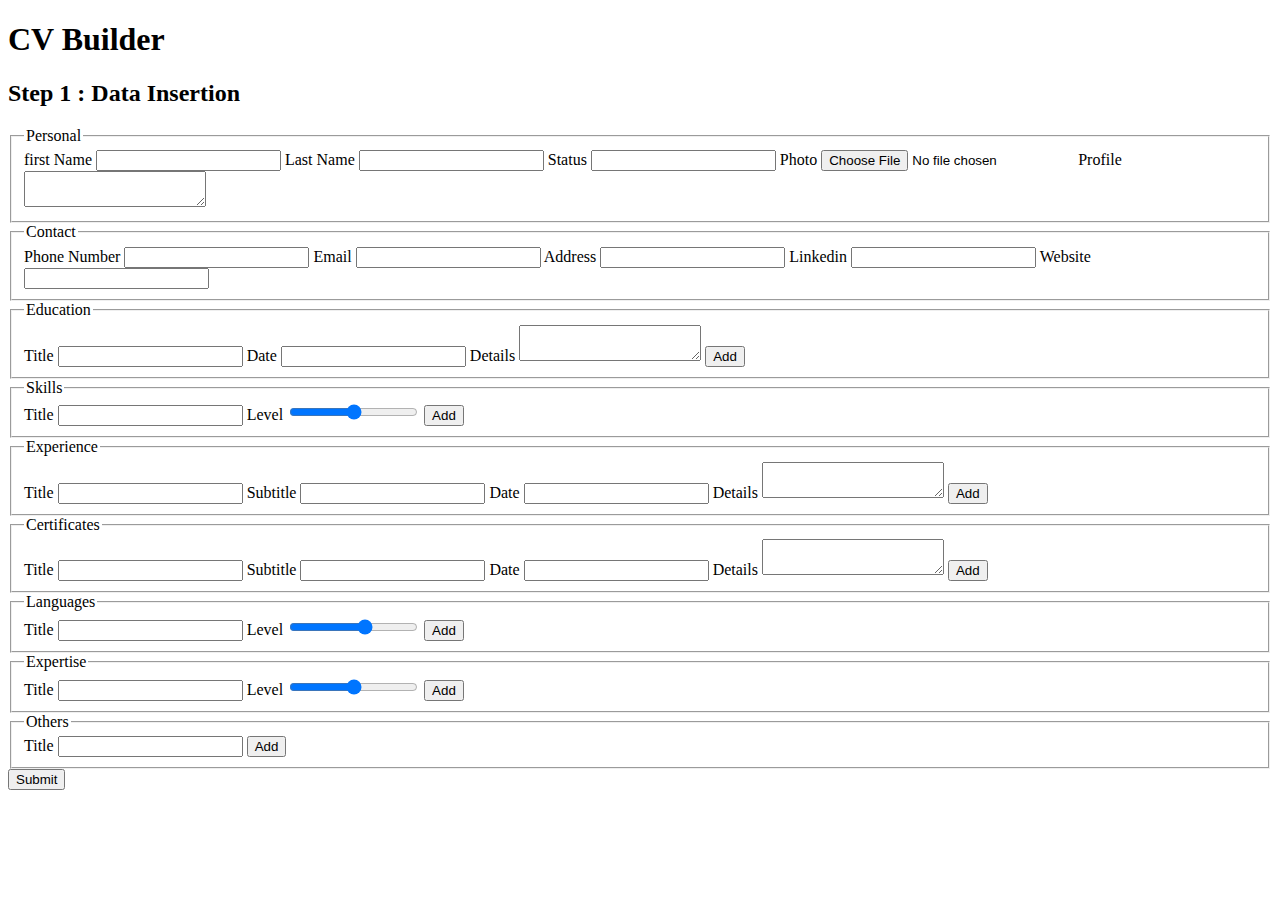
==== index.html @ c17a13ec "first files commit" ====
<!DOCTYPE html>
<html lang="en">
<head>
  <meta charset="UTF-8">
  <meta name="viewport" content="width=device-width, initial-scale=1.0">
  <link rel="stylesheet" href="style/index.css">
  <title>CV Builder</title>
</head>
<body>
  <h1>CV Builder</h1>
  <h2>Step 1 : Data Insertion</h2>

  <script src="system/form.js"></script>

  <form id="data">

    <fieldset>

      <legend>Personal</legend>

      <label for="first-name">first Name</label>
      <input type="text" id="first-name" name="first-name" required>

      <label for="last-name">Last Name</label>
      <input type="text" id="last-name" name="last-name" required>

      <label for="status">Status</label>
      <input type="text" id="status" name="status">

      <label for="photo">Photo</label>
      <input type="file" id="photo" name="photo" accept="image/*">

      <label for="profile">Profile</label>
      <textarea name="profile" id="profile"></textarea>

    </fieldset>

    <fieldset>

      <legend>Contact</legend>

      <label for="phone">Phone Number</label>
      <input type="tel" id="phone" name="phone" required>

      <label for="email">Email</label>
      <input type="email" id="email" name="email">

      <label for="address">Address</label>
      <input type="text" id="address" name="address" required>

      <label for="linkedin">Linkedin</label>
      <input type="text" id="linkedin" name="linkedin">

      <label for="website">Website</label>
      <input type="url" id="website" name="website">

    </fieldset>

    <fieldset id="education">
      
      <legend>Education</legend>

      <label class="template">Title</label>
      <input type="text" name="title" class="template">
      <label class="template">Date</label>
      <input type="text" name="date" class="template" maxlength="14">
      <label class="template">Details</label>
      <textarea name="details" class="template"></textarea>

      <button type="button" onclick="addField('education')">Add</button>

    </fieldset>

    <fieldset id="skills">
      
      <legend>Skills</legend>

      <label class="template">Title</label>
      <input type="text" name="title" class="template" required>
      <label class="template">Level</label>
      <input type="range" name="level" class="template" min="0" max="100">

      <button type="button" onclick="addField('skills')">Add</button>

    </fieldset>

    <fieldset id="experience">
      
      <legend>Experience</legend>

      <label class="template">Title</label>
      <input type="text" name="title" class="template" required>
      <label class="template">Subtitle</label>
      <input type="text" name="subtitle" class="template" required>
      <label class="template">Date</label>
      <input type="text" name="date" class="template" maxlength="14" required>
      <label class="template">Details</label>
      <textarea name="details" class="template"></textarea>

      <button type="button" onclick="addField('experience')">Add</button>

    </fieldset>

    <fieldset id="certficates">
      
      <legend>Certificates</legend>

      <label class="template">Title</label>
      <input type="text" name="title" class="template">
      <label class="template">Subtitle</label>
      <input type="text" name="subtitle" class="template">
      <label class="template">Date</label>
      <input type="text" name="date" class="template" maxlength="14">
      <label class="template">Details</label>
      <textarea name="details" class="template"></textarea>

      <button type="button" onclick="addField('certficates')">Add</button>

    </fieldset>

    <fieldset id="languages">
      
      <legend>Languages</legend>

      <label class="template">Title</label>
      <input type="text" name="title" class="template" required>
      <label class="template">Level</label>
      <input type="range" name="level" class="template" min="0" max="100" step="20">

      <button type="button" onclick="addField('languages')">Add</button>

    </fieldset>

    <fieldset id="expertise">
      
      <legend>Expertise</legend>

      <label class="template">Title</label>
      <input type="text" name="title" class="template">
      <label class="template">Level</label>
      <input type="range" name="level" class="template" min="0" max="100">

      <button type="button" onclick="addField('expertise')">Add</button>

    </fieldset>

    <fieldset id="others">
      
      <legend>Others</legend>

      <label class="template">Title</label>
      <input type="text" name="title" class="template">

      <button type="button" onclick="addField('others')">Add</button>

    </fieldset>

    <input type="submit" value="Submit">
    
  </form>
</body>
</html>
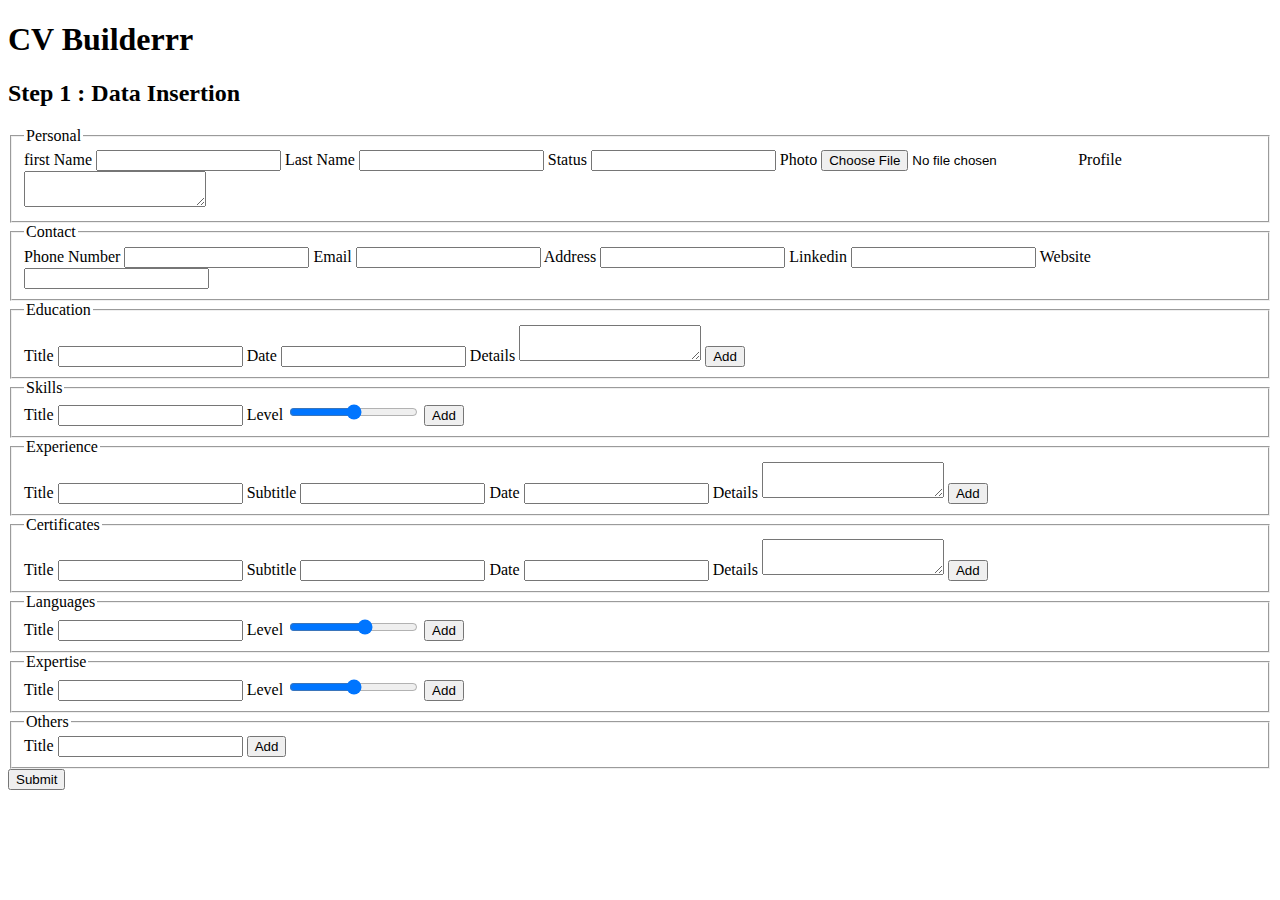
==== commit 8c4b6e8f: "test vscode browser edititing github repos feature" ====
--- a/index.html
+++ b/index.html
@@ -7,7 +7,7 @@
   <title>CV Builder</title>
 </head>
 <body>
-  <h1>CV Builder</h1>
+  <h1>CV Builderrr</h1>
   <h2>Step 1 : Data Insertion</h2>
 
   <script src="system/form.js"></script>
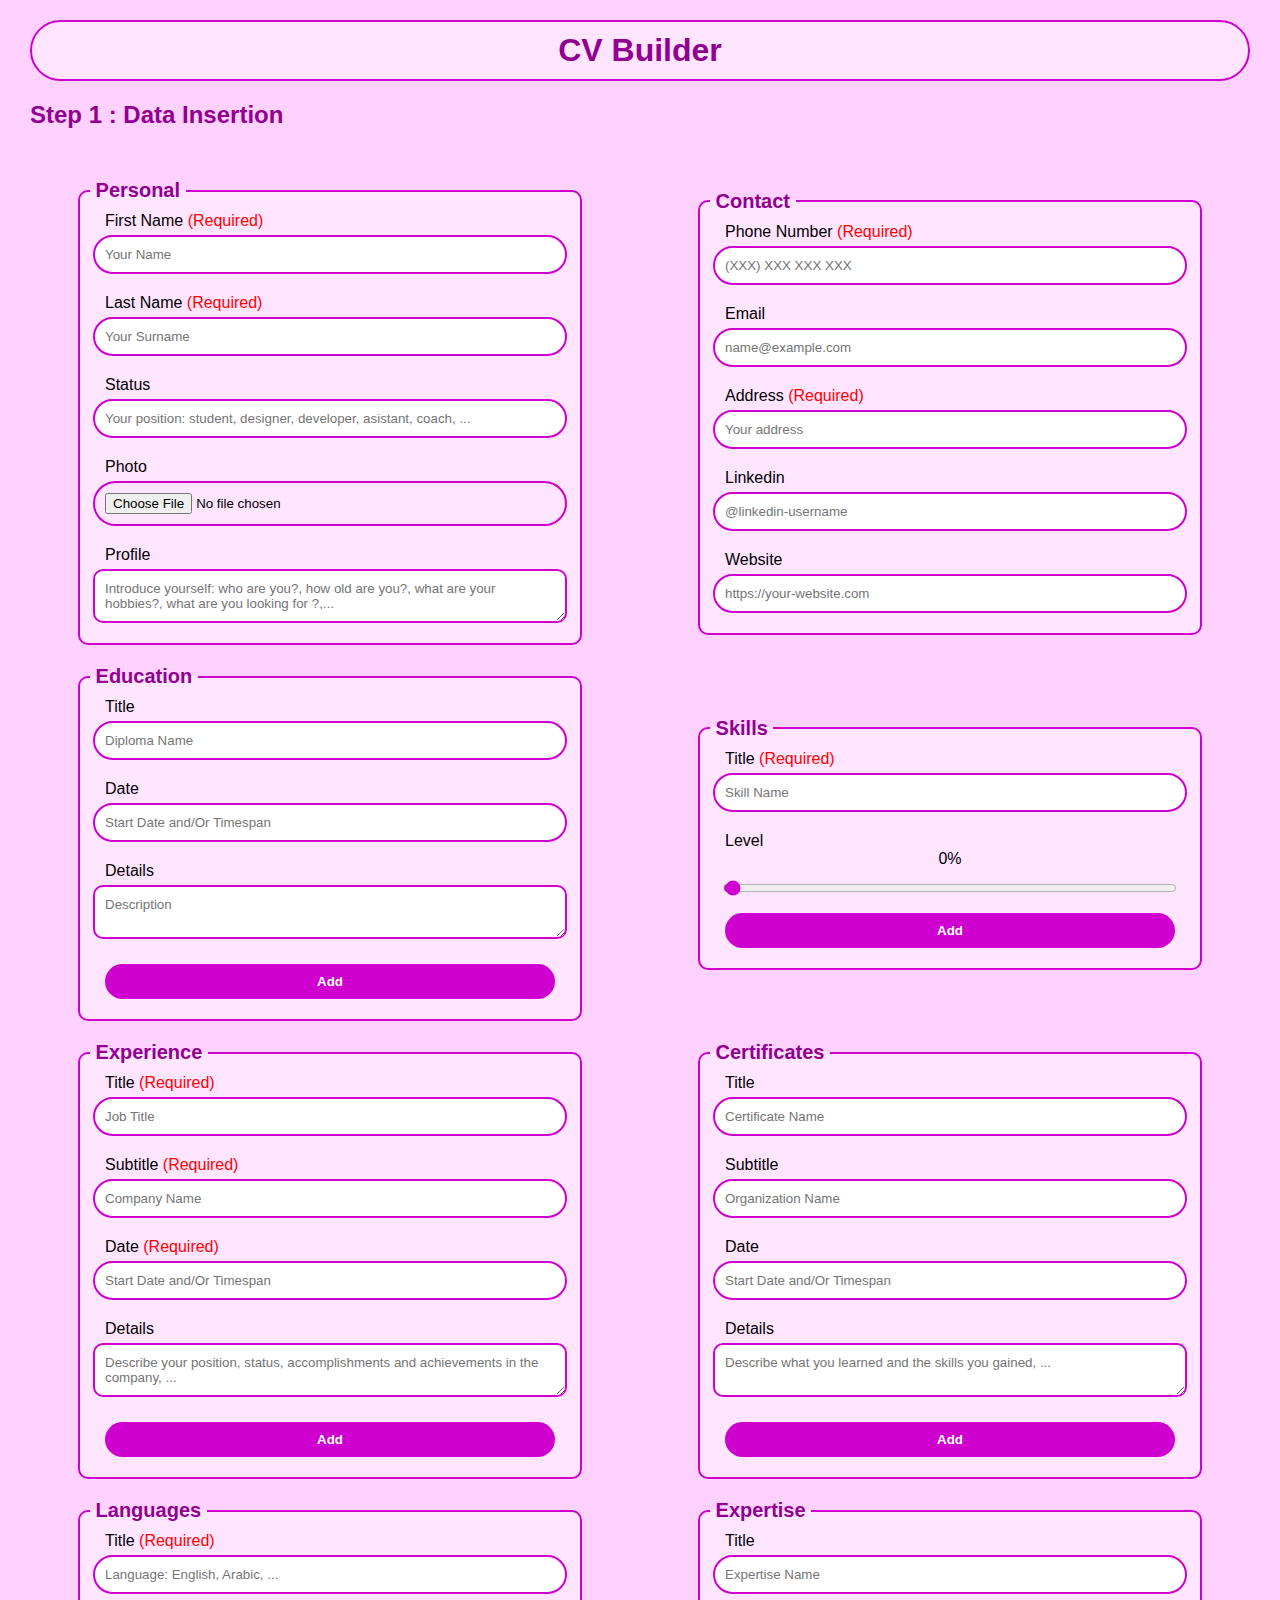
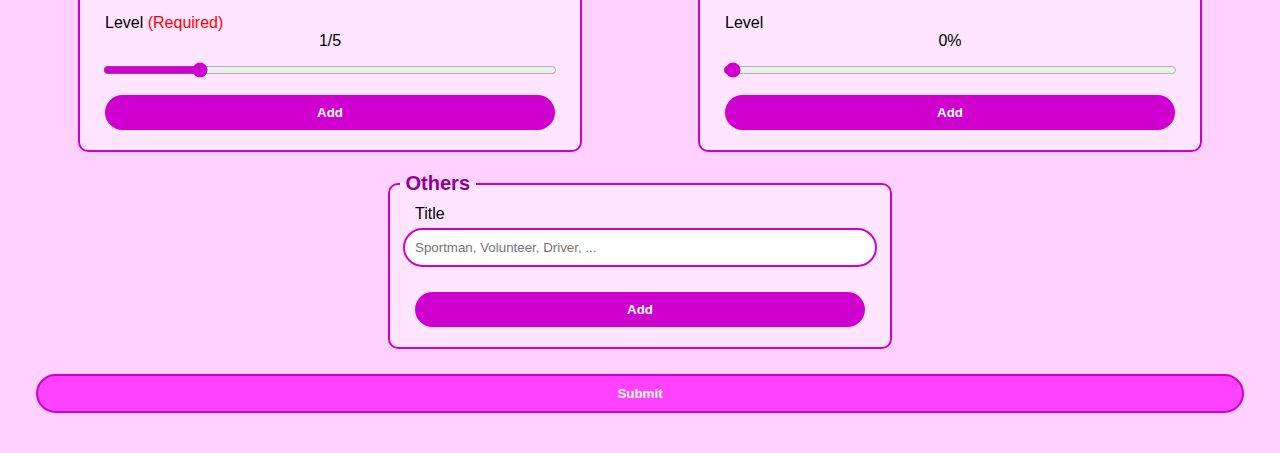
==== commit 0e400648: "data insersion page (index) ui finished" ====
--- a/index.html
+++ b/index.html
@@ -7,7 +7,7 @@
   <title>CV Builder</title>
 </head>
 <body>
-  <h1>CV Builderrr</h1>
+  <h1>CV Builder</h1>
   <h2>Step 1 : Data Insertion</h2>
 
   <script src="system/form.js"></script>
@@ -16,56 +16,56 @@
 
     <fieldset>
 
-      <legend>Personal</legend>
+      <legend>&nbsp;Personal&nbsp;</legend>
 
-      <label for="first-name">first Name</label>
-      <input type="text" id="first-name" name="first-name" required>
+      <label for="first-name">First Name <span style="color: red;">(Required)</span></label>
+      <input type="text" id="first-name" name="first-name" required placeholder="Your Name">
 
-      <label for="last-name">Last Name</label>
-      <input type="text" id="last-name" name="last-name" required>
+      <label for="last-name">Last Name <span style="color: red;">(Required)</span></label>
+      <input type="text" id="last-name" name="last-name" required placeholder="Your Surname">
 
       <label for="status">Status</label>
-      <input type="text" id="status" name="status">
+      <input type="text" id="status" name="status" placeholder="Your position: student, designer, developer, asistant, coach, ...">
 
       <label for="photo">Photo</label>
       <input type="file" id="photo" name="photo" accept="image/*">
 
       <label for="profile">Profile</label>
-      <textarea name="profile" id="profile"></textarea>
+      <textarea name="profile" id="profile" placeholder="Introduce yourself: who are you?, how old are you?, what are your hobbies?, what are you looking for ?,..."></textarea>
 
     </fieldset>
 
     <fieldset>
 
-      <legend>Contact</legend>
+      <legend>&nbsp;Contact&nbsp;</legend>
 
-      <label for="phone">Phone Number</label>
-      <input type="tel" id="phone" name="phone" required>
+      <label for="phone">Phone Number <span style="color: red;">(Required)</span></label>
+      <input type="tel" id="phone" name="phone" required placeholder="(XXX) XXX XXX XXX">
 
       <label for="email">Email</label>
-      <input type="email" id="email" name="email">
+      <input type="email" id="email" name="email" placeholder="name@example.com">
 
-      <label for="address">Address</label>
-      <input type="text" id="address" name="address" required>
+      <label for="address">Address <span style="color: red;">(Required)</span></label>
+      <input type="text" id="address" name="address" required placeholder="Your address">
 
       <label for="linkedin">Linkedin</label>
-      <input type="text" id="linkedin" name="linkedin">
+      <input type="text" id="linkedin" name="linkedin" placeholder="@linkedin-username">
 
       <label for="website">Website</label>
-      <input type="url" id="website" name="website">
+      <input type="url" id="website" name="website" placeholder="https://your-website.com">
 
     </fieldset>
 
     <fieldset id="education">
       
-      <legend>Education</legend>
+      <legend>&nbsp;Education&nbsp;</legend>
 
       <label class="template">Title</label>
-      <input type="text" name="title" class="template">
+      <input type="text" name="title" class="template" placeholder="Diploma Name">
       <label class="template">Date</label>
-      <input type="text" name="date" class="template" maxlength="14">
+      <input type="text" name="date" class="template" maxlength="14" placeholder="Start Date and/Or Timespan">
       <label class="template">Details</label>
-      <textarea name="details" class="template"></textarea>
+      <textarea name="details" class="template" placeholder="Description "></textarea>
 
       <button type="button" onclick="addField('education')">Add</button>
 
@@ -73,12 +73,13 @@
 
     <fieldset id="skills">
       
-      <legend>Skills</legend>
+      <legend>&nbsp;Skills&nbsp;</legend>
 
-      <label class="template">Title</label>
-      <input type="text" name="title" class="template" required>
+      <label class="template">Title <span style="color: red;">(Required)</span></label>
+      <input type="text" name="title" class="template" required placeholder="Skill Name">
       <label class="template">Level</label>
-      <input type="range" name="level" class="template" min="0" max="100">
+      <span>0%</span>
+      <input type="range" name="level" class="template" min="0" max="100" value="0" oninput="this.previousElementSibling.innerText = `${this.value}%`">
 
       <button type="button" onclick="addField('skills')">Add</button>
 
@@ -86,16 +87,16 @@
 
     <fieldset id="experience">
       
-      <legend>Experience</legend>
+      <legend>&nbsp;Experience&nbsp;</legend>
 
-      <label class="template">Title</label>
-      <input type="text" name="title" class="template" required>
-      <label class="template">Subtitle</label>
-      <input type="text" name="subtitle" class="template" required>
-      <label class="template">Date</label>
-      <input type="text" name="date" class="template" maxlength="14" required>
+      <label class="template">Title <span style="color: red;">(Required)</span></label>
+      <input type="text" name="title" class="template" required placeholder="Job Title">
+      <label class="template">Subtitle <span style="color: red;">(Required)</span></label>
+      <input type="text" name="subtitle" class="template" required placeholder="Company Name">
+      <label class="template">Date <span style="color: red;">(Required)</span></label>
+      <input type="text" name="date" class="template" maxlength="14" required placeholder="Start Date and/Or Timespan">
       <label class="template">Details</label>
-      <textarea name="details" class="template"></textarea>
+      <textarea name="details" class="template" placeholder="Describe your position, status, accomplishments and achievements in the company, ..."></textarea>
 
       <button type="button" onclick="addField('experience')">Add</button>
 
@@ -103,16 +104,16 @@
 
     <fieldset id="certficates">
       
-      <legend>Certificates</legend>
+      <legend>&nbsp;Certificates&nbsp;</legend>
 
       <label class="template">Title</label>
-      <input type="text" name="title" class="template">
+      <input type="text" name="title" class="template" placeholder="Certificate Name">
       <label class="template">Subtitle</label>
-      <input type="text" name="subtitle" class="template">
+      <input type="text" name="subtitle" class="template" placeholder="Organization Name">
       <label class="template">Date</label>
-      <input type="text" name="date" class="template" maxlength="14">
+      <input type="text" name="date" class="template" maxlength="14" placeholder="Start Date and/Or Timespan">
       <label class="template">Details</label>
-      <textarea name="details" class="template"></textarea>
+      <textarea name="details" class="template" placeholder="Describe what you learned and the skills you gained, ..."></textarea>
 
       <button type="button" onclick="addField('certficates')">Add</button>
 
@@ -120,12 +121,13 @@
 
     <fieldset id="languages">
       
-      <legend>Languages</legend>
+      <legend>&nbsp;Languages&nbsp;</legend>
 
-      <label class="template">Title</label>
-      <input type="text" name="title" class="template" required>
-      <label class="template">Level</label>
-      <input type="range" name="level" class="template" min="0" max="100" step="20">
+      <label class="template">Title <span style="color: red;">(Required)</span></label>
+      <input type="text" name="title" class="template" required placeholder="Language: English, Arabic, ...">
+      <label class="template">Level <span style="color: red;">(Required)</span></label>
+      <span>1/5</span>
+      <input type="range" name="level" class="template" min="0" max="100" step="20" value="20" required oninput="this.previousElementSibling.innerText = `${this.value / 20}/5`">
 
       <button type="button" onclick="addField('languages')">Add</button>
 
@@ -133,12 +135,14 @@
 
     <fieldset id="expertise">
       
-      <legend>Expertise</legend>
+      <legend>&nbsp;Expertise&nbsp;</legend>
 
       <label class="template">Title</label>
-      <input type="text" name="title" class="template">
+      <input type="text" name="title" class="template" placeholder="Expertise Name">
       <label class="template">Level</label>
-      <input type="range" name="level" class="template" min="0" max="100">
+      <span>0%</span>
+      <input type="range" name="level" class="template" min="0" max="100" value="0" oninput="this.previousElementSibling.innerText = `${this.value}%`">
+      
 
       <button type="button" onclick="addField('expertise')">Add</button>
 
@@ -146,10 +150,10 @@
 
     <fieldset id="others">
       
-      <legend>Others</legend>
+      <legend>&nbsp;Others&nbsp;</legend>
 
       <label class="template">Title</label>
-      <input type="text" name="title" class="template">
+      <input type="text" name="title" class="template" placeholder="Sportman, Volunteer, Driver, ...">
 
       <button type="button" onclick="addField('others')">Add</button>
 
--- a/style/index.css
+++ b/style/index.css
@@ -0,0 +1,101 @@
+*{
+    margin: 0;
+    padding: 0;
+    font-family: Arial, Helvetica, sans-serif;
+}
+
+body{
+    padding: 1.25rem 1.875rem;
+    background-color: rgb(255, 209, 255);
+}
+
+h1{
+    text-align: center;
+    border-radius: 3.125rem;
+    padding: 0.625rem 0;
+    background-color: rgb(255, 229, 255);
+    border: 2px solid rgb(207, 0, 207);
+}
+
+h1, h2{
+    color: rgb(145, 0, 145);
+    margin-bottom: 1.25rem;
+}
+
+form{
+    display: flex;
+    flex-wrap: wrap;
+    justify-content: space-around;
+    align-items: center;
+    gap: 1.25rem;
+    margin-top: 3.125rem;
+}
+
+fieldset{
+    width: 100%;
+    max-width: 31.25rem;
+    display: flex;
+    flex-direction: column;
+    align-items: center;
+    text-align: left;
+    border: none;
+    border-radius: 0.625rem;
+    background-color: rgb(255, 229, 255);
+}
+
+legend{
+    margin: 0.625rem;
+    font-weight: bold;
+    font-size: 1.25rem;
+    color: rgb(145, 0, 145);
+}
+
+label, input, textarea, button{
+    width: 90%;
+    max-width: 31.25rem;
+}
+
+input, textarea, button{
+    margin: 0.3125rem 0 1.25rem 0;
+}
+
+input, textarea, button{
+    border: none;
+    padding: 0.625rem;
+}
+
+input, button{
+    border-radius: 3.125rem;
+}
+
+input, textarea, fieldset{
+    border: 2px solid rgb(207, 0, 207);
+}
+
+textarea{
+    border-radius: 0.625rem;
+}
+
+button, input[type="submit"]{
+    
+    color: #ffffff;
+    font-weight: bold;
+    cursor: pointer;
+}
+
+button{
+    background-color: rgb(207, 0, 207);
+}
+
+input[type="submit"]{
+    background-color: rgb(255, 66, 255);
+    width: inherit;
+    min-width: 99%;
+}
+
+input[type="range"]{
+    accent-color: rgb(207, 0, 207);
+    padding: 0.625rem 0;
+    margin: 0;
+    cursor: pointer;
+}
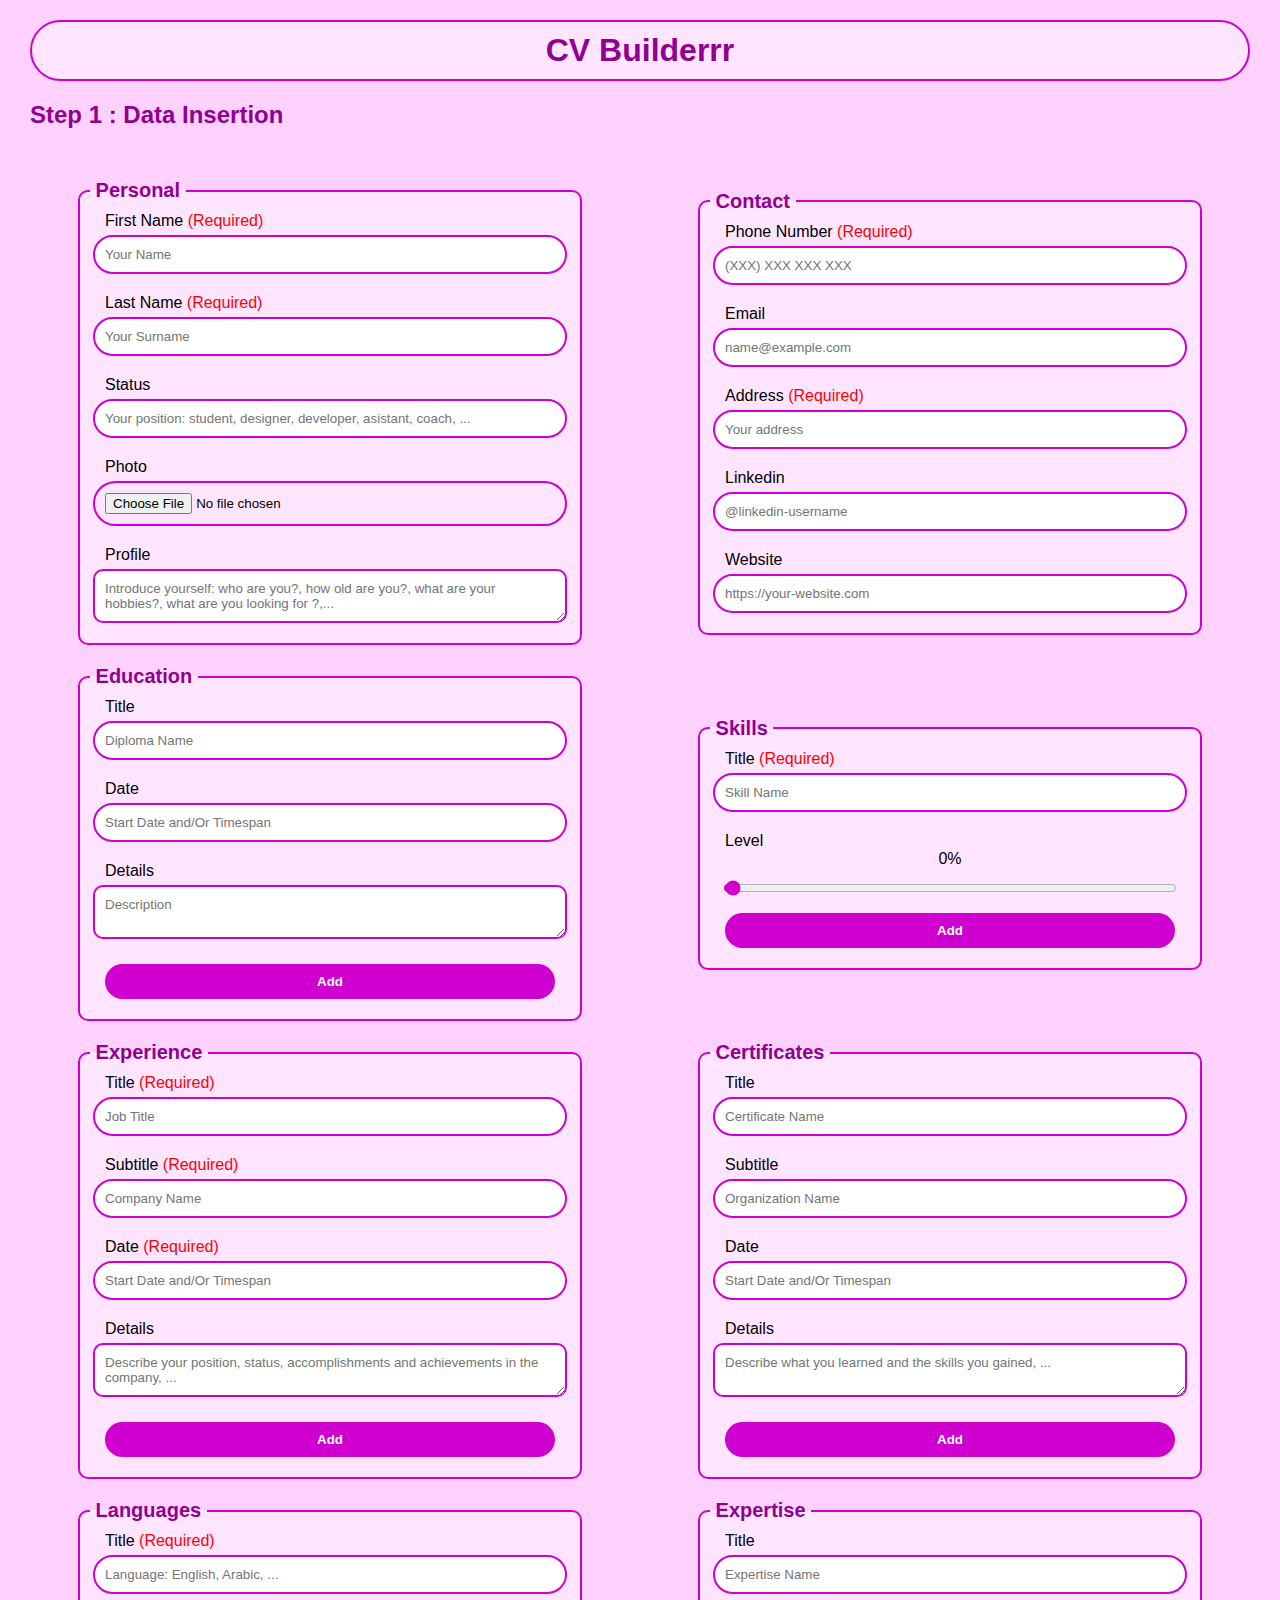
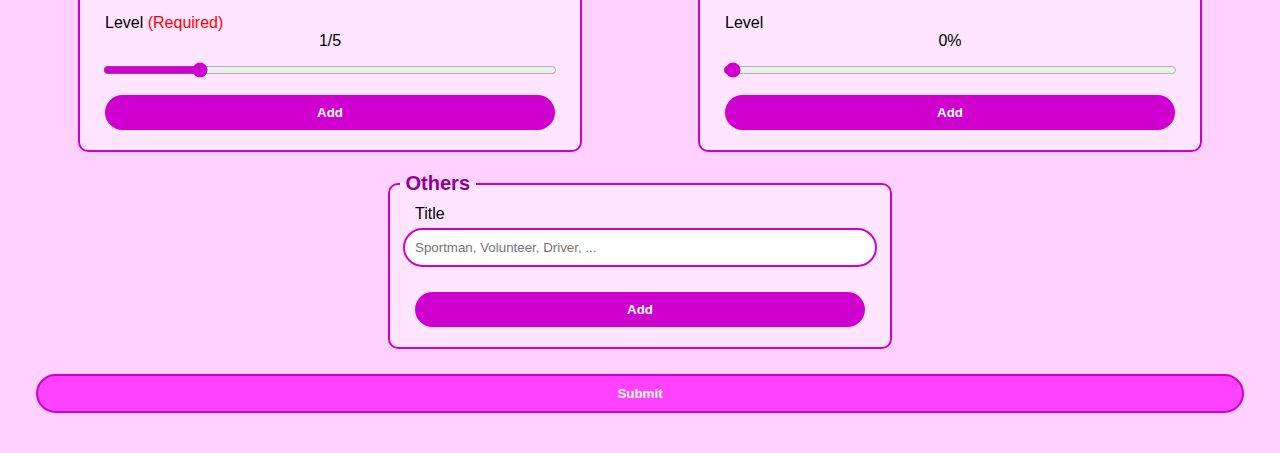
==== commit fa29ad05: "Merge branch 'main' of https://github.com/yacine-hamdine/cv-builder" ====
--- a/index.html
+++ b/index.html
@@ -7,7 +7,7 @@
   <title>CV Builder</title>
 </head>
 <body>
-  <h1>CV Builder</h1>
+  <h1>CV Builderrr</h1>
   <h2>Step 1 : Data Insertion</h2>
 
   <script src="system/form.js"></script>
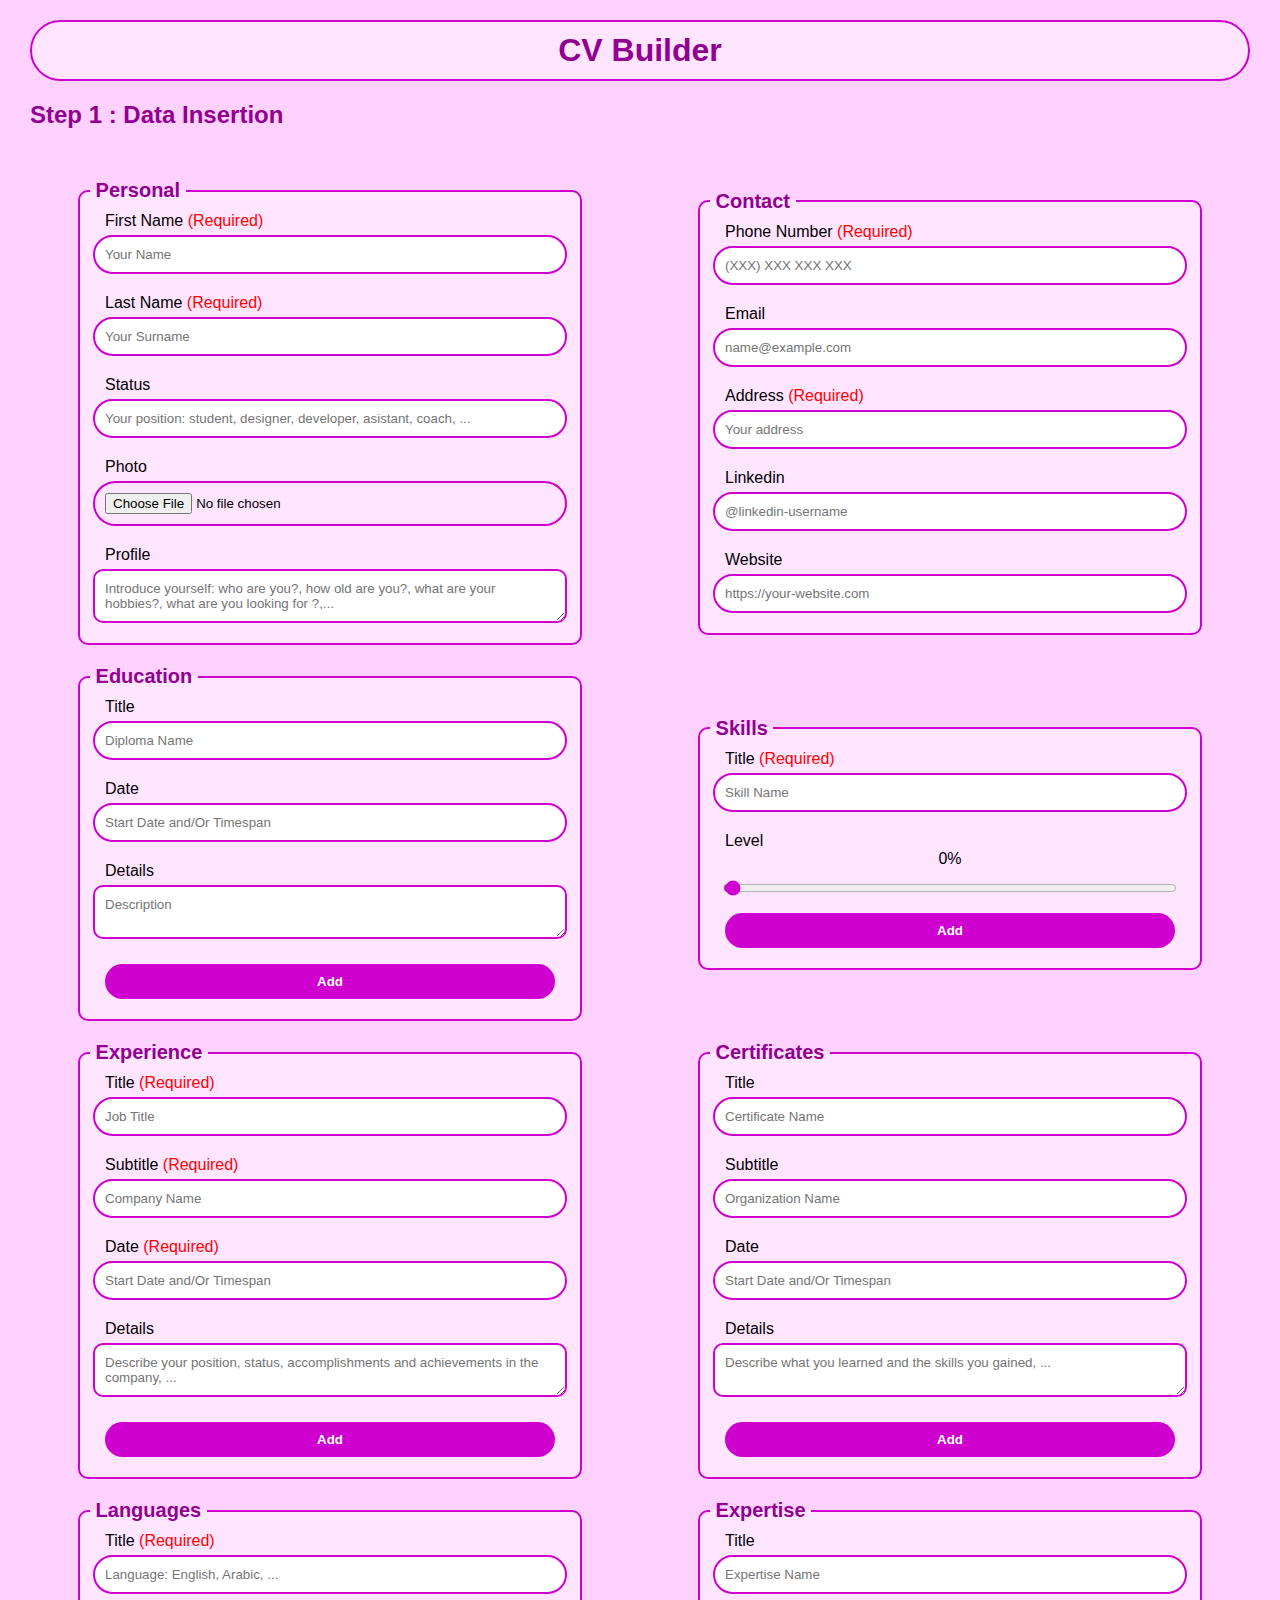
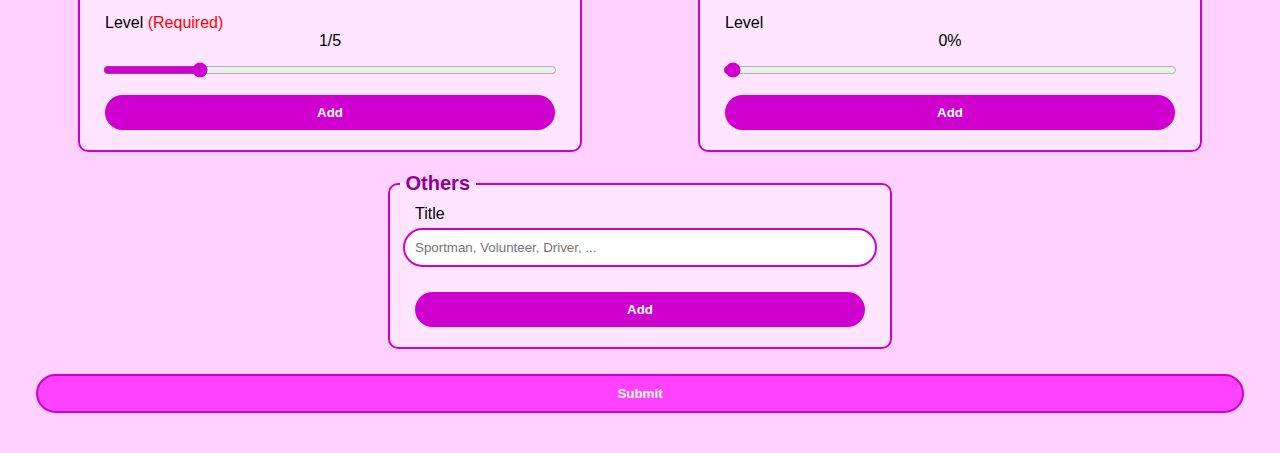
==== commit 23906e74: "re-checking everything was pushed correctly" ====
--- a/index.html
+++ b/index.html
@@ -7,7 +7,7 @@
   <title>CV Builder</title>
 </head>
 <body>
-  <h1>CV Builderrr</h1>
+  <h1>CV Builder</h1>
   <h2>Step 1 : Data Insertion</h2>
 
   <script src="system/form.js"></script>
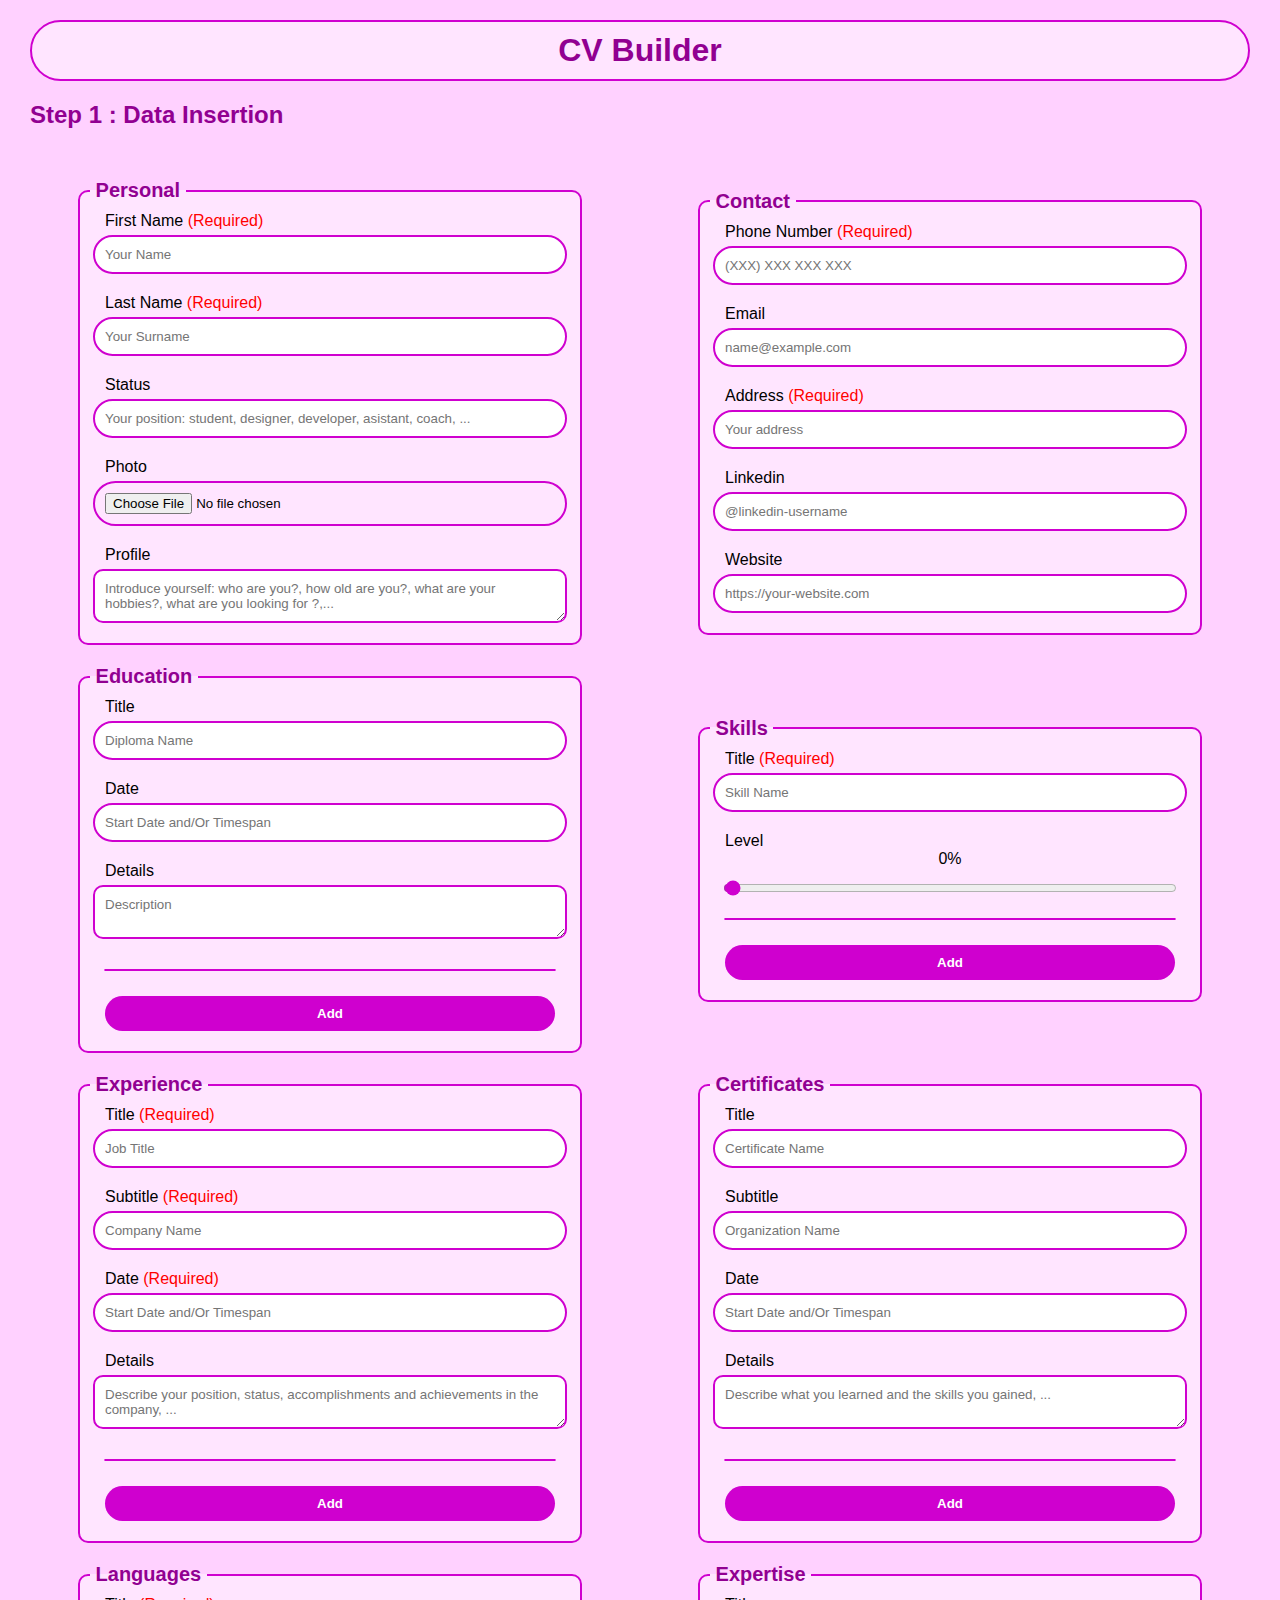
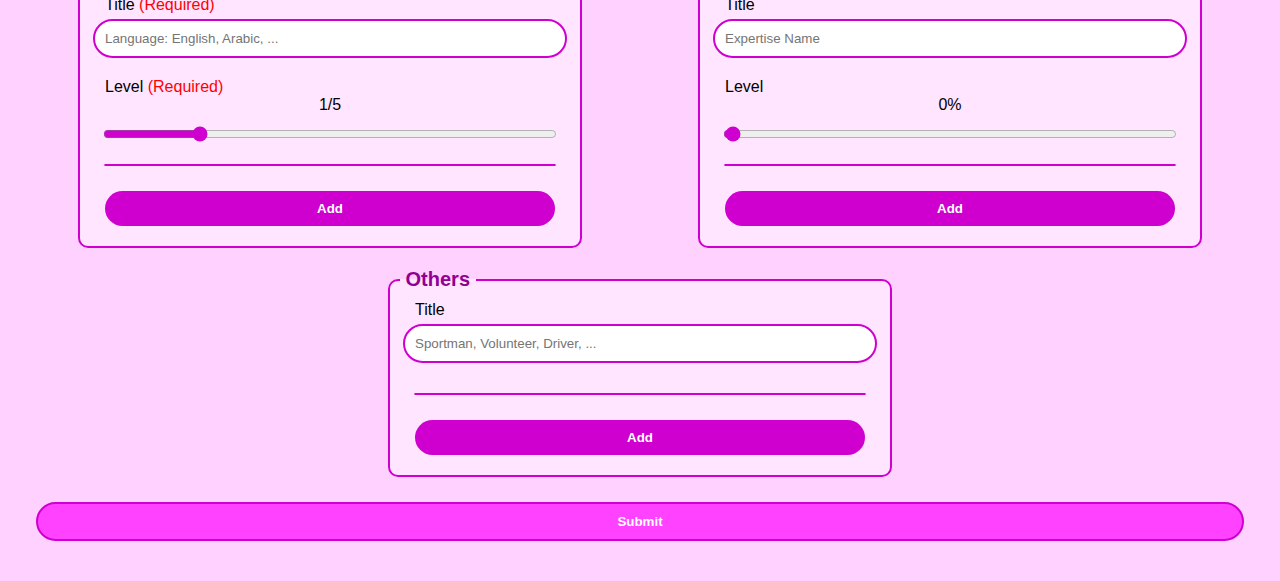
==== commit b81a383e: "finished step 1" ====
--- a/index.html
+++ b/index.html
@@ -10,19 +10,19 @@
   <h1>CV Builder</h1>
   <h2>Step 1 : Data Insertion</h2>
 
-  <script src="system/form.js"></script>
+  <script src="system/form.js" defer></script>
 
-  <form id="data">
+  <form id="data" action="builder.html" onsubmit="submitData()">
 
     <fieldset>
 
       <legend>&nbsp;Personal&nbsp;</legend>
 
       <label for="first-name">First Name <span style="color: red;">(Required)</span></label>
-      <input type="text" id="first-name" name="first-name" required placeholder="Your Name">
+      <input type="text" id="first-name" name="first-name" placeholder="Your Name">
 
       <label for="last-name">Last Name <span style="color: red;">(Required)</span></label>
-      <input type="text" id="last-name" name="last-name" required placeholder="Your Surname">
+      <input type="text" id="last-name" name="last-name" placeholder="Your Surname">
 
       <label for="status">Status</label>
       <input type="text" id="status" name="status" placeholder="Your position: student, designer, developer, asistant, coach, ...">
@@ -40,13 +40,13 @@
       <legend>&nbsp;Contact&nbsp;</legend>
 
       <label for="phone">Phone Number <span style="color: red;">(Required)</span></label>
-      <input type="tel" id="phone" name="phone" required placeholder="(XXX) XXX XXX XXX">
+      <input type="tel" id="phone" name="phone" placeholder="(XXX) XXX XXX XXX">
 
       <label for="email">Email</label>
       <input type="email" id="email" name="email" placeholder="name@example.com">
 
       <label for="address">Address <span style="color: red;">(Required)</span></label>
-      <input type="text" id="address" name="address" required placeholder="Your address">
+      <input type="text" id="address" name="address" placeholder="Your address">
 
       <label for="linkedin">Linkedin</label>
       <input type="text" id="linkedin" name="linkedin" placeholder="@linkedin-username">
@@ -61,11 +61,12 @@
       <legend>&nbsp;Education&nbsp;</legend>
 
       <label class="template">Title</label>
-      <input type="text" name="title" class="template" placeholder="Diploma Name">
+      <input type="text" name="education-title" class="template" placeholder="Diploma Name">
       <label class="template">Date</label>
-      <input type="text" name="date" class="template" maxlength="14" placeholder="Start Date and/Or Timespan">
+      <input type="text" name="education-date" class="template" maxlength="14" placeholder="Start Date and/Or Timespan">
       <label class="template">Details</label>
-      <textarea name="details" class="template" placeholder="Description "></textarea>
+      <textarea name="education-details" class="template" placeholder="Description "></textarea>
+      <hr class="template">
 
       <button type="button" onclick="addField('education')">Add</button>
 
@@ -76,10 +77,11 @@
       <legend>&nbsp;Skills&nbsp;</legend>
 
       <label class="template">Title <span style="color: red;">(Required)</span></label>
-      <input type="text" name="title" class="template" required placeholder="Skill Name">
+      <input type="text" name="skill-title" class="template" placeholder="Skill Name">
       <label class="template">Level</label>
       <span>0%</span>
-      <input type="range" name="level" class="template" min="0" max="100" value="0" oninput="this.previousElementSibling.innerText = `${this.value}%`">
+      <input type="range" name="skill-level" class="template" min="0" max="100" value="0" oninput="this.previousElementSibling.innerText = `${this.value}%`">
+      <hr class="template">
 
       <button type="button" onclick="addField('skills')">Add</button>
 
@@ -90,13 +92,14 @@
       <legend>&nbsp;Experience&nbsp;</legend>
 
       <label class="template">Title <span style="color: red;">(Required)</span></label>
-      <input type="text" name="title" class="template" required placeholder="Job Title">
+      <input type="text" name="experience-title" class="template" placeholder="Job Title">
       <label class="template">Subtitle <span style="color: red;">(Required)</span></label>
-      <input type="text" name="subtitle" class="template" required placeholder="Company Name">
+      <input type="text" name="experience-subtitle" class="template" placeholder="Company Name">
       <label class="template">Date <span style="color: red;">(Required)</span></label>
-      <input type="text" name="date" class="template" maxlength="14" required placeholder="Start Date and/Or Timespan">
+      <input type="text" name="experience-date" class="template" maxlength="14" placeholder="Start Date and/Or Timespan">
       <label class="template">Details</label>
-      <textarea name="details" class="template" placeholder="Describe your position, status, accomplishments and achievements in the company, ..."></textarea>
+      <textarea name="experience-details" class="template" placeholder="Describe your position, status, accomplishments and achievements in the company, ..."></textarea>
+      <hr class="template">
 
       <button type="button" onclick="addField('experience')">Add</button>
 
@@ -107,13 +110,14 @@
       <legend>&nbsp;Certificates&nbsp;</legend>
 
       <label class="template">Title</label>
-      <input type="text" name="title" class="template" placeholder="Certificate Name">
+      <input type="text" name="certificate-title" class="template" placeholder="Certificate Name">
       <label class="template">Subtitle</label>
-      <input type="text" name="subtitle" class="template" placeholder="Organization Name">
+      <input type="text" name="certificate-subtitle" class="template" placeholder="Organization Name">
       <label class="template">Date</label>
-      <input type="text" name="date" class="template" maxlength="14" placeholder="Start Date and/Or Timespan">
+      <input type="text" name="certificate-date" class="template" maxlength="14" placeholder="Start Date and/Or Timespan">
       <label class="template">Details</label>
-      <textarea name="details" class="template" placeholder="Describe what you learned and the skills you gained, ..."></textarea>
+      <textarea name="certificate-details" class="template" placeholder="Describe what you learned and the skills you gained, ..."></textarea>
+      <hr class="template">
 
       <button type="button" onclick="addField('certficates')">Add</button>
 
@@ -124,10 +128,11 @@
       <legend>&nbsp;Languages&nbsp;</legend>
 
       <label class="template">Title <span style="color: red;">(Required)</span></label>
-      <input type="text" name="title" class="template" required placeholder="Language: English, Arabic, ...">
+      <input type="text" name="language-name" class="template" placeholder="Language: English, Arabic, ...">
       <label class="template">Level <span style="color: red;">(Required)</span></label>
       <span>1/5</span>
-      <input type="range" name="level" class="template" min="0" max="100" step="20" value="20" required oninput="this.previousElementSibling.innerText = `${this.value / 20}/5`">
+      <input type="range" name="language-level" class="template" min="0" max="100" step="20" value="20" oninput="this.previousElementSibling.innerText = `${this.value / 20}/5`">
+      <hr class="template">
 
       <button type="button" onclick="addField('languages')">Add</button>
 
@@ -138,11 +143,11 @@
       <legend>&nbsp;Expertise&nbsp;</legend>
 
       <label class="template">Title</label>
-      <input type="text" name="title" class="template" placeholder="Expertise Name">
+      <input type="text" name="expertise-title" class="template" placeholder="Expertise Name">
       <label class="template">Level</label>
       <span>0%</span>
-      <input type="range" name="level" class="template" min="0" max="100" value="0" oninput="this.previousElementSibling.innerText = `${this.value}%`">
-      
+      <input type="range" name="expertise-level" class="template" min="0" max="100" value="0" oninput="this.previousElementSibling.innerText = `${this.value}%`">
+      <hr class="template">
 
       <button type="button" onclick="addField('expertise')">Add</button>
 
@@ -153,7 +158,8 @@
       <legend>&nbsp;Others&nbsp;</legend>
 
       <label class="template">Title</label>
-      <input type="text" name="title" class="template" placeholder="Sportman, Volunteer, Driver, ...">
+      <input type="text" name="other-title" class="template" placeholder="Sportman, Volunteer, Driver, ...">
+      <hr class="template">
 
       <button type="button" onclick="addField('others')">Add</button>
 
--- a/style/index.css
+++ b/style/index.css
@@ -64,7 +64,7 @@
     padding: 0.625rem;
 }
 
-input, button{
+input, button, hr{
     border-radius: 3.125rem;
 }
 
@@ -99,3 +99,9 @@
     margin: 0;
     cursor: pointer;
 }
+
+hr{
+    width: 90%;
+    border: 1px solid rgb(207, 0, 207);
+    margin: 0.625rem 0 1.25rem 0;
+}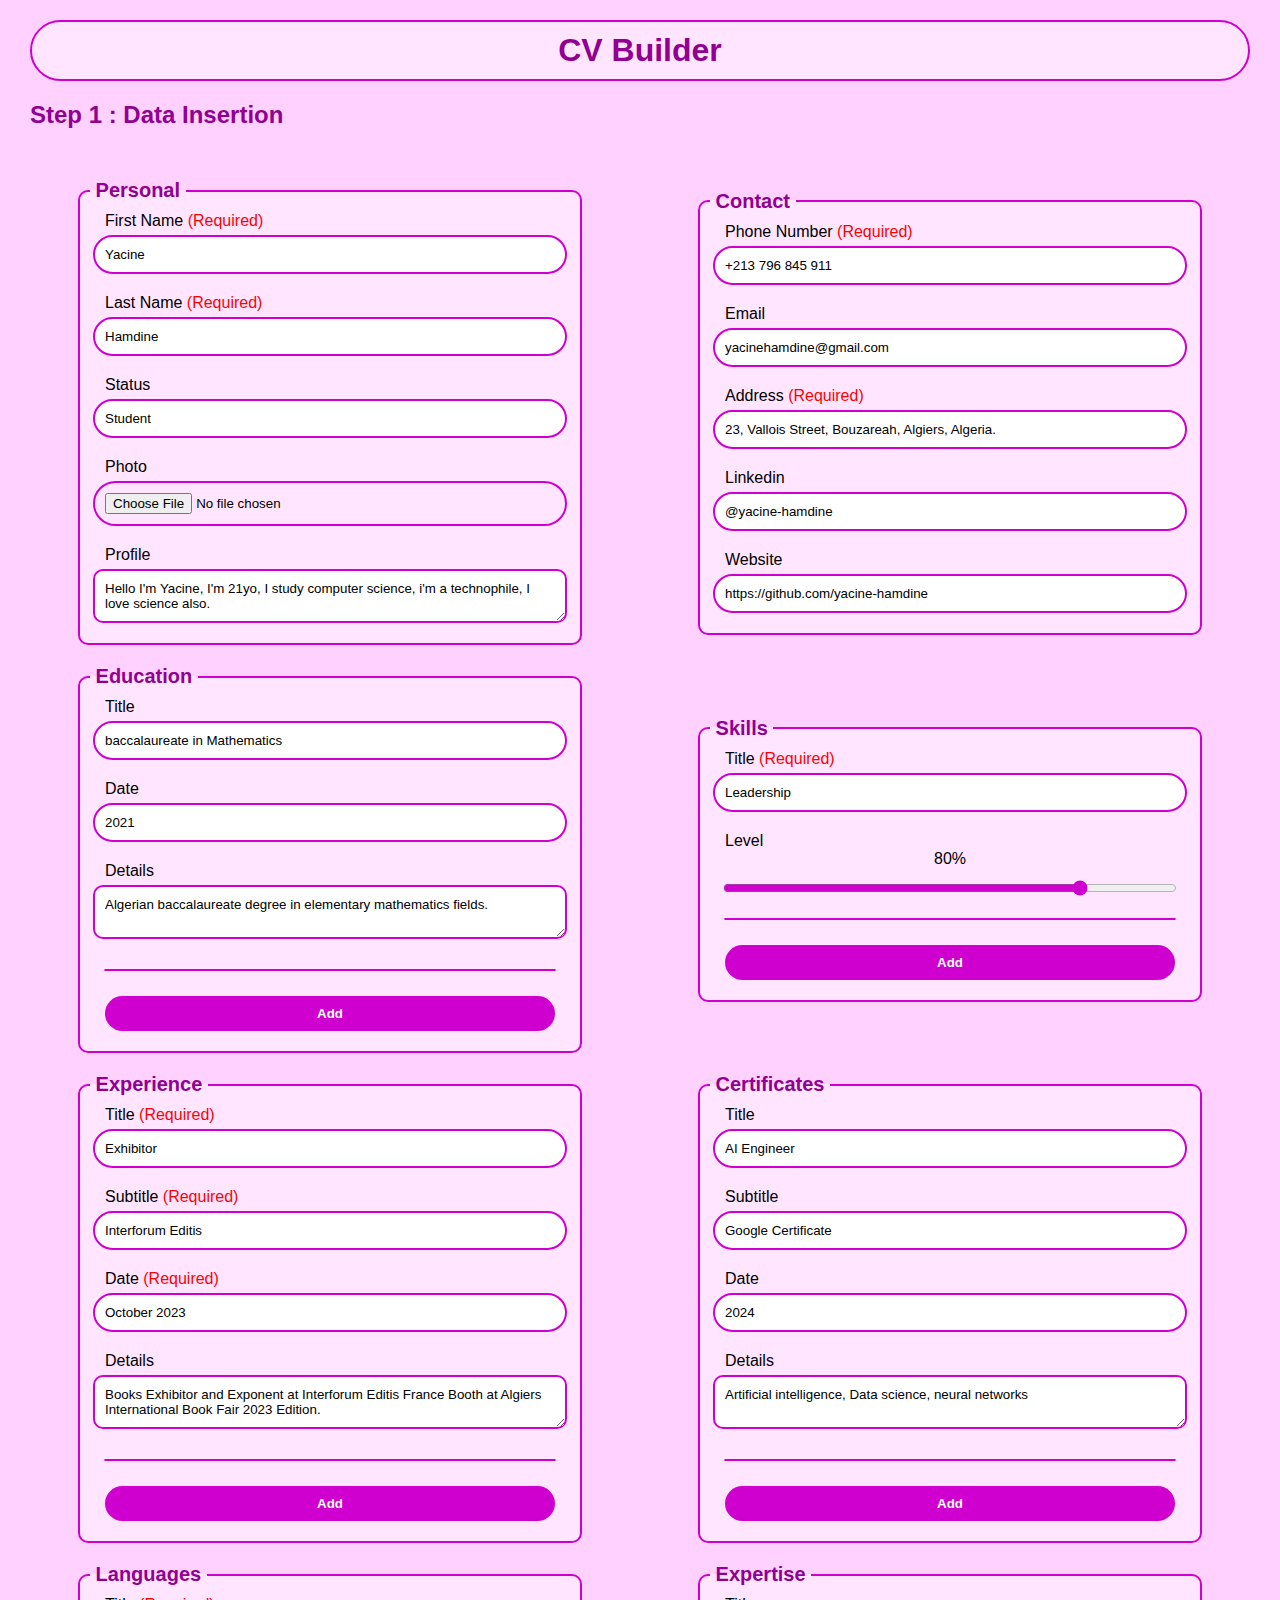
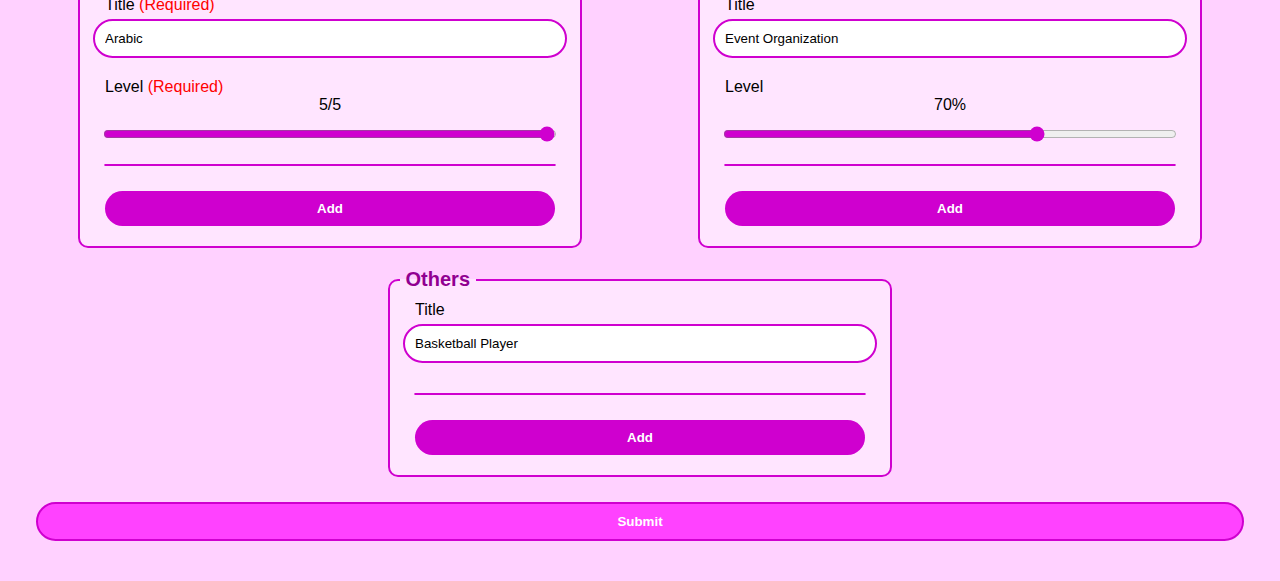
==== commit 992d6468: "step 2 (builder) started" ====
--- a/index.html
+++ b/index.html
@@ -19,19 +19,19 @@
       <legend>&nbsp;Personal&nbsp;</legend>
 
       <label for="first-name">First Name <span style="color: red;">(Required)</span></label>
-      <input type="text" id="first-name" name="first-name" placeholder="Your Name">
+      <input type="text" id="first-name" name="first-name" placeholder="Your Name" required value="Yacine">
 
       <label for="last-name">Last Name <span style="color: red;">(Required)</span></label>
-      <input type="text" id="last-name" name="last-name" placeholder="Your Surname">
+      <input type="text" id="last-name" name="last-name" placeholder="Your Surname" required value="Hamdine">
 
       <label for="status">Status</label>
-      <input type="text" id="status" name="status" placeholder="Your position: student, designer, developer, asistant, coach, ...">
+      <input type="text" id="status" name="status" placeholder="Your position: student, designer, developer, asistant, coach, ..." value="Student">
 
       <label for="photo">Photo</label>
       <input type="file" id="photo" name="photo" accept="image/*">
 
       <label for="profile">Profile</label>
-      <textarea name="profile" id="profile" placeholder="Introduce yourself: who are you?, how old are you?, what are your hobbies?, what are you looking for ?,..."></textarea>
+      <textarea name="profile" id="profile" placeholder="Introduce yourself: who are you?, how old are you?, what are your hobbies?, what are you looking for ?,...">Hello I'm Yacine, I'm 21yo, I study computer science, i'm a technophile, I love science also.</textarea>
 
     </fieldset>
 
@@ -40,19 +40,19 @@
       <legend>&nbsp;Contact&nbsp;</legend>
 
       <label for="phone">Phone Number <span style="color: red;">(Required)</span></label>
-      <input type="tel" id="phone" name="phone" placeholder="(XXX) XXX XXX XXX">
+      <input type="tel" id="phone" name="phone" placeholder="(XXX) XXX XXX XXX" required value="+213 796 845 911">
 
       <label for="email">Email</label>
-      <input type="email" id="email" name="email" placeholder="name@example.com">
+      <input type="email" id="email" name="email" placeholder="name@example.com" value="yacinehamdine@gmail.com">
 
       <label for="address">Address <span style="color: red;">(Required)</span></label>
-      <input type="text" id="address" name="address" placeholder="Your address">
+      <input type="text" id="address" name="address" placeholder="Your address" required value="23, Vallois Street, Bouzareah, Algiers, Algeria.">
 
       <label for="linkedin">Linkedin</label>
-      <input type="text" id="linkedin" name="linkedin" placeholder="@linkedin-username">
+      <input type="text" id="linkedin" name="linkedin" placeholder="@linkedin-username" value="@yacine-hamdine">
 
       <label for="website">Website</label>
-      <input type="url" id="website" name="website" placeholder="https://your-website.com">
+      <input type="url" id="website" name="website" placeholder="https://your-website.com"  value="https://github.com/yacine-hamdine">
 
     </fieldset>
 
@@ -61,11 +61,11 @@
       <legend>&nbsp;Education&nbsp;</legend>
 
       <label class="template">Title</label>
-      <input type="text" name="education-title" class="template" placeholder="Diploma Name">
+      <input type="text" name="education-title" class="template" placeholder="Diploma Name" value="baccalaureate in Mathematics">
       <label class="template">Date</label>
-      <input type="text" name="education-date" class="template" maxlength="14" placeholder="Start Date and/Or Timespan">
+      <input type="text" name="education-date" class="template" maxlength="14" placeholder="Start Date and/Or Timespan" value="2021">
       <label class="template">Details</label>
-      <textarea name="education-details" class="template" placeholder="Description "></textarea>
+      <textarea name="education-details" class="template" placeholder="Description">Algerian baccalaureate degree in elementary mathematics fields.</textarea>
       <hr class="template">
 
       <button type="button" onclick="addField('education')">Add</button>
@@ -77,10 +77,10 @@
       <legend>&nbsp;Skills&nbsp;</legend>
 
       <label class="template">Title <span style="color: red;">(Required)</span></label>
-      <input type="text" name="skill-title" class="template" placeholder="Skill Name">
+      <input type="text" name="skill-title" class="template" placeholder="Skill Name" required value="Leadership">
       <label class="template">Level</label>
-      <span>0%</span>
-      <input type="range" name="skill-level" class="template" min="0" max="100" value="0" oninput="this.previousElementSibling.innerText = `${this.value}%`">
+      <span>80%</span>
+      <input type="range" name="skill-level" class="template" min="0" max="100" value="80" oninput="this.previousElementSibling.innerText = `${this.value}%`">
       <hr class="template">
 
       <button type="button" onclick="addField('skills')">Add</button>
@@ -92,13 +92,13 @@
       <legend>&nbsp;Experience&nbsp;</legend>
 
       <label class="template">Title <span style="color: red;">(Required)</span></label>
-      <input type="text" name="experience-title" class="template" placeholder="Job Title">
+      <input type="text" name="experience-title" class="template" placeholder="Job Title" required value="Exhibitor">
       <label class="template">Subtitle <span style="color: red;">(Required)</span></label>
-      <input type="text" name="experience-subtitle" class="template" placeholder="Company Name">
+      <input type="text" name="experience-subtitle" class="template" placeholder="Company Name" required value="Interforum Editis">
       <label class="template">Date <span style="color: red;">(Required)</span></label>
-      <input type="text" name="experience-date" class="template" maxlength="14" placeholder="Start Date and/Or Timespan">
+      <input type="text" name="experience-date" class="template" maxlength="14" placeholder="Start Date and/Or Timespan" required value="October 2023">
       <label class="template">Details</label>
-      <textarea name="experience-details" class="template" placeholder="Describe your position, status, accomplishments and achievements in the company, ..."></textarea>
+      <textarea name="experience-details" class="template" placeholder="Describe your position, status, accomplishments and achievements in the company, ...">Books Exhibitor and Exponent at Interforum Editis France Booth at Algiers International Book Fair 2023 Edition.</textarea>
       <hr class="template">
 
       <button type="button" onclick="addField('experience')">Add</button>
@@ -110,13 +110,13 @@
       <legend>&nbsp;Certificates&nbsp;</legend>
 
       <label class="template">Title</label>
-      <input type="text" name="certificate-title" class="template" placeholder="Certificate Name">
+      <input type="text" name="certificate-title" class="template" placeholder="Certificate Name" value="AI Engineer">
       <label class="template">Subtitle</label>
-      <input type="text" name="certificate-subtitle" class="template" placeholder="Organization Name">
+      <input type="text" name="certificate-subtitle" class="template" placeholder="Organization Name" value="Google Certificate">
       <label class="template">Date</label>
-      <input type="text" name="certificate-date" class="template" maxlength="14" placeholder="Start Date and/Or Timespan">
+      <input type="text" name="certificate-date" class="template" maxlength="14" placeholder="Start Date and/Or Timespan" value="2024">
       <label class="template">Details</label>
-      <textarea name="certificate-details" class="template" placeholder="Describe what you learned and the skills you gained, ..."></textarea>
+      <textarea name="certificate-details" class="template" placeholder="Describe what you learned and the skills you gained, ...">Artificial intelligence, Data science, neural networks</textarea>
       <hr class="template">
 
       <button type="button" onclick="addField('certficates')">Add</button>
@@ -128,10 +128,10 @@
       <legend>&nbsp;Languages&nbsp;</legend>
 
       <label class="template">Title <span style="color: red;">(Required)</span></label>
-      <input type="text" name="language-name" class="template" placeholder="Language: English, Arabic, ...">
+      <input type="text" name="language-name" class="template" placeholder="Language: English, Arabic, ..." required value="Arabic">
       <label class="template">Level <span style="color: red;">(Required)</span></label>
-      <span>1/5</span>
-      <input type="range" name="language-level" class="template" min="0" max="100" step="20" value="20" oninput="this.previousElementSibling.innerText = `${this.value / 20}/5`">
+      <span>5/5</span>
+      <input type="range" name="language-level" class="template" min="0" max="100" step="20" value="100" required oninput="this.previousElementSibling.innerText = `${this.value / 20}/5`">
       <hr class="template">
 
       <button type="button" onclick="addField('languages')">Add</button>
@@ -143,10 +143,10 @@
       <legend>&nbsp;Expertise&nbsp;</legend>
 
       <label class="template">Title</label>
-      <input type="text" name="expertise-title" class="template" placeholder="Expertise Name">
+      <input type="text" name="expertise-title" class="template" placeholder="Expertise Name" value="Event Organization">
       <label class="template">Level</label>
-      <span>0%</span>
-      <input type="range" name="expertise-level" class="template" min="0" max="100" value="0" oninput="this.previousElementSibling.innerText = `${this.value}%`">
+      <span>70%</span>
+      <input type="range" name="expertise-level" class="template" min="0" max="100" value="70" oninput="this.previousElementSibling.innerText = `${this.value}%`">
       <hr class="template">
 
       <button type="button" onclick="addField('expertise')">Add</button>
@@ -158,7 +158,7 @@
       <legend>&nbsp;Others&nbsp;</legend>
 
       <label class="template">Title</label>
-      <input type="text" name="other-title" class="template" placeholder="Sportman, Volunteer, Driver, ...">
+      <input type="text" name="other-title" class="template" placeholder="Sportman, Volunteer, Driver, ..." value="Basketball Player">
       <hr class="template">
 
       <button type="button" onclick="addField('others')">Add</button>
